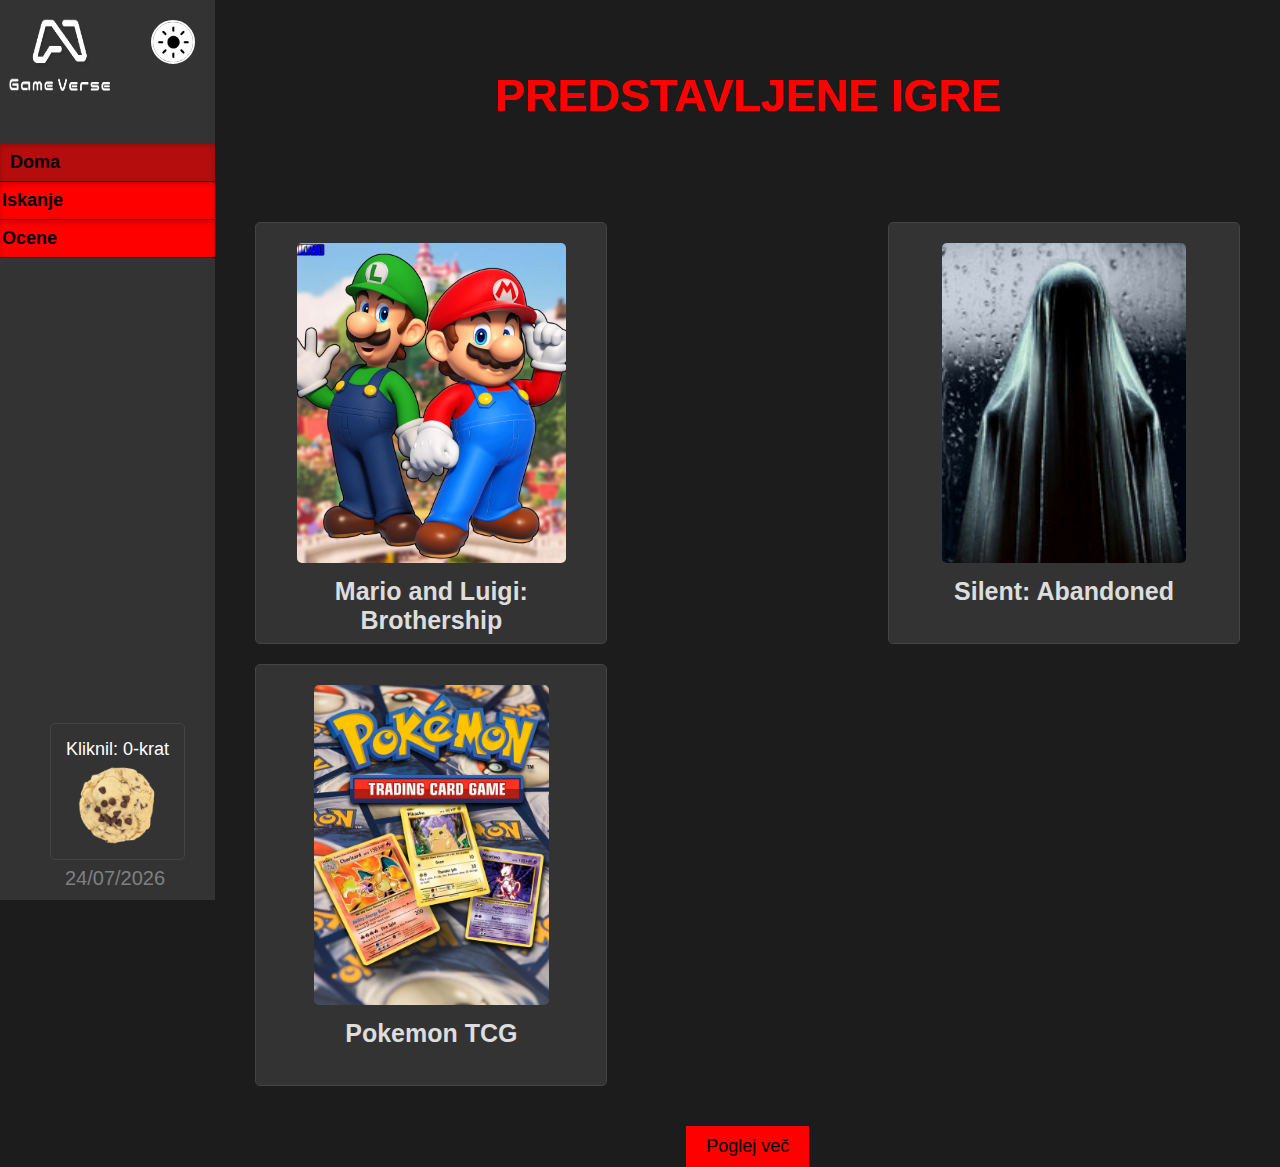
==== GameVerse/index.html @ e82404bf "full site upload" ====
<!DOCTYPE html>
<html lang="en">
    <head>
        <meta charset="UTF-8">
        <meta name="viewport" content="width=device-width, initial-scale=1.0">
        <title>Index Stran</title>
        <link id="theme-style" rel="stylesheet" href="index_darkMode.css">
        <script>
            window.onload = function () {
                const themeLink = document.getElementById('theme-style');

                // Determine the page-specific CSS filenames
                const currentPage = window.location.pathname.split('/').pop(); // Get the current file name
                const darkModeFile = currentPage.replace('.html', '_darkMode.css');
                const lightModeFile = currentPage.replace('.html', '_lightMode.css');

                // Load the saved theme (light or dark) from localStorage
                const savedMode = localStorage.getItem('theme') || 'dark'; // Default to 'dark' if no preference is set
                themeLink.setAttribute('href', savedMode === 'dark' ? darkModeFile : lightModeFile);

                // Function to toggle between light and dark modes
                function toggleMode() {
                    if (savedMode === 'dark') {
                        themeLink.setAttribute('href', lightModeFile);
                        localStorage.setItem('theme', 'light'); // Save preference as 'light'
                    } else {
                        themeLink.setAttribute('href', darkModeFile);
                        localStorage.setItem('theme', 'dark'); // Save preference as 'dark'
                    }
                }

                // Expose toggleMode globally so it can be used in the HTML
                window.toggleMode = toggleMode;

                // Function to update today's date
                function updateDate() {
                    const dateElement = document.getElementById('current-date');
                    const now = new Date();

                    // Format date as day/month/year
                    const day = String(now.getDate()).padStart(2, '0'); // Add leading zero if needed
                    const month = String(now.getMonth() + 1).padStart(2, '0'); // Months are 0-indexed
                    const year = now.getFullYear();

                    const dateString = `${day}/${month}/${year}`;
                    dateElement.textContent = dateString;
                }

                updateDate(); // Call once to show the date immediately
            };
            
            function showMoreCards() {
                const hiddenCards = document.querySelectorAll('.hidden-cards');
                hiddenCards.forEach(card => {
                    card.style.display = 'block';
                });
                document.getElementById('show-more-btn').style.display = 'none';

                // Update container height to match the new page size
                const container = document.querySelector('.container');
                container.style.height = `${document.documentElement.scrollHeight}px`;
            }

            let score = 0;
            function cookieClick(){
                score++;
                document.getElementById('score').textContent = "Kliknil: " + score + "-krat";
            }
        </script>
    </head>
    <body>
        <div class="container">
            <!-- Sidebar -->
            <div class="sidebar">
                <div class="logo">
                    <img src="Slike/logo.png" alt="logo" id="logo">
                </div>
                <nav>
                    <ul>
                        <li><a href="index.html" class="active">Doma</a></li>
                        <li><a href="iskanje.html">Iskanje</a></li>
                        <li><a href="ocene.html">Ocene</a></li>
                    </ul>
                </nav>
                <div class="mode-toggle" onclick="toggleMode()">
                    <img src="Slike/mode.png" alt="Mode" id="mode-icon">
                </div>
                <div class="datum">
                    <span id="current-date"></span>
                </div>
                <div class="cookie">
                    <p id="score">Kliknil: 0-krat</p>
                    <img id="cookie" src="Slike/cookie.png" alt="cookieClicker" onClick="cookieClick();">
                </div>
            </div>

            <!-- Main Content -->
            <div class="main-content">
                <h1 class="featured-title">Predstavljene Igre</h1>
                <div class="featured-section">
                    <div class="card">
                        <img src="Slike/mario&luigi.png" alt="Mario in Luigi">
                        <h3>Mario and Luigi: Brothership</h3>
                    </div>
                    <div class="card">
                        <img src="Slike/silentAbandoned.png" alt="Silent Abandoned">
                        <h3>Silent: Abandoned</h3>
                    </div>
                    <div class="card">
                        <img src="Slike/PokemonTCG.png" alt="Pokemon TCG">
                        <h3>Pokemon TCG</h3>
                    </div>

                    <!-- Hidden Cards -->
                    <div class="card hidden-cards">
                        <img src="Slike/terraria.png" alt="Terraria">
                        <h3>Terraria</h3>
                    </div>
                    <div class="card hidden-cards">
                        <img src="Slike/minecraft.png" alt="Minecraft">
                        <h3>Minecraft</h3>
                    </div>
                    <div class="card hidden-cards">
                        <img src="Slike/yumenikki.jpg" alt="Yume Nikki">
                        <h3>Yume Nikki</h3>
                    </div>
                </div>
                <button id="show-more-btn" class="show-more-btn" onclick="showMoreCards()">Poglej več</button>
            </div>
        </div>
    </body>
</html>
---- GameVerse/index_darkMode.css ----
body, html {
    margin: 0;
    padding: 0;
    font-family: Arial, sans-serif;
    background-color: #1c1c1c;
    height: 100%;
}

.container {
    display: flex;
    height: 100%;
}

/* Sidebar Styles */
.sidebar {
    width: 280px;
    background-color: #333;
    display: flex;
    flex-direction: column;
    justify-content: flex-start;
    position: relative;
}

.sidebar nav ul {
    list-style: none;
    position: relative;
    top: 40px;
    padding: 0;
    margin: 0;
}

.sidebar nav ul li {
    border-bottom: 1px black solid;
}

.sidebar nav ul li a {
    font-weight: bold;
    color: black;
    background-color: red;
    text-decoration: none;
    font-size: 18px;
    display: block;
    padding: 8px 0;
    box-shadow: 0px 2px 5px 0px rgba(0, 0, 0, 0.2) inset;
    padding-left: 2px;
}

.sidebar nav ul li a:hover{
    background-color: #db0b0b;
}

.sidebar nav ul li a.active {
    background-color: #b50d0d;
    color: black;
    padding-left: 10px;
}

.sidebar nav ul li a.active:hover{
    background-color: #9e0b0b;
}

/* Main Content Styles */
.main-content {
    padding: 40px;
    width: 100%;
}

.featured-title {
    font-size: 45px;
    color: red;
    margin-bottom: 20px;
    text-transform: uppercase;
    text-shadow: 0.1px 0.1px 0.1px;
    text-align: center;
}

.featured-section {
    display: flex;
    justify-content: space-between;
    padding-top: 80px;
    flex-wrap: wrap;
}

.card {
    background-color: #333;
    padding: 10px;
    border: 1px solid #444;
    border-radius: 5px;
    text-align: center;
    width: 330px;
    height: 400px;
    max-width: none;
    display: block;
    margin-bottom: 20px; /* Add space between cards */
}

.hidden-cards {
    display: none;
    margin-top: 20px; /* Add space between hidden cards and shown cards */
}

.show-more-btn {
    background-color: red;
    color: black;
    padding: 10px 20px;
    border: none;
    font-size: 18px;
    cursor: pointer;
    margin-top: 20px;
    display: block;
    margin-left: auto;
    margin-right: auto;
}

.show-more-btn:hover {
    background-color: #db0b0b;
}

.card img {
    width: auto; /* Adjust image width */
    height: 80%;
    border-radius: 5px;
    margin: 10px;
}

.card h3 {
    margin: 0;
    font-size: 25px;
    color: #ddd;
}
#logo{
    height: 100px;
    width: 120px;
}
.mode-toggle {
    position: absolute;
    top: 20px;
    right: 20px;
    cursor: pointer;
}
.mode-toggle:hover{
    opacity: 80%;
}

#mode-icon {
    width: 40px;
    height: 40px;
    border-radius: 50%;
    border: 2px solid #fff;
}
.datum {
    position: absolute;
    bottom: 10px;
    left: 65px;
    font-size: 20px;
    color: grey;
}
.cookie {
    margin-top: 20px;
    text-align: center;
    padding: 10px;
    border: 1px solid #444;
    border-radius: 5px;
    position: absolute;
    bottom: 40px;
    left: 50px;
}
.cookie img {
    width: 80px;
    height: 80px;
    cursor: pointer;
}

.cookie p {
    font-size: 18px;
    color: #fff;
    margin: 5px;
}
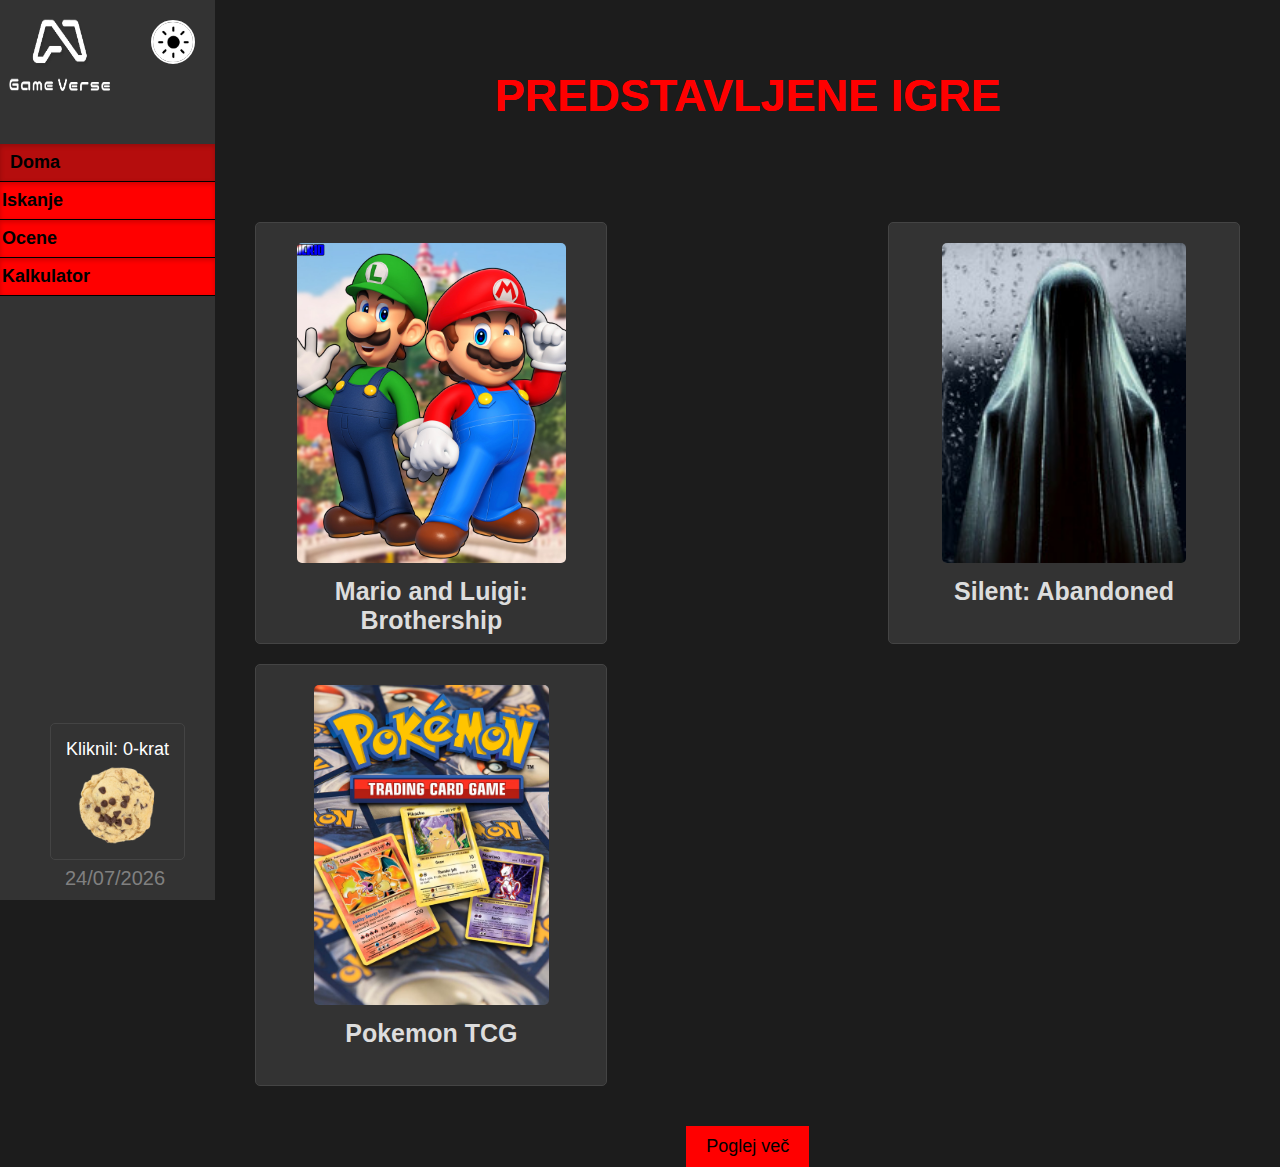
==== commit 4dd7d8ea: "Dodana stran kalkulator" ====
--- a/GameVerse/index.html
+++ b/GameVerse/index.html
@@ -80,6 +80,7 @@
                         <li><a href="index.html" class="active">Doma</a></li>
                         <li><a href="iskanje.html">Iskanje</a></li>
                         <li><a href="ocene.html">Ocene</a></li>
+                        <li><a href="kalkulator.html">Kalkulator</a></li>
                     </ul>
                 </nav>
                 <div class="mode-toggle" onclick="toggleMode()">
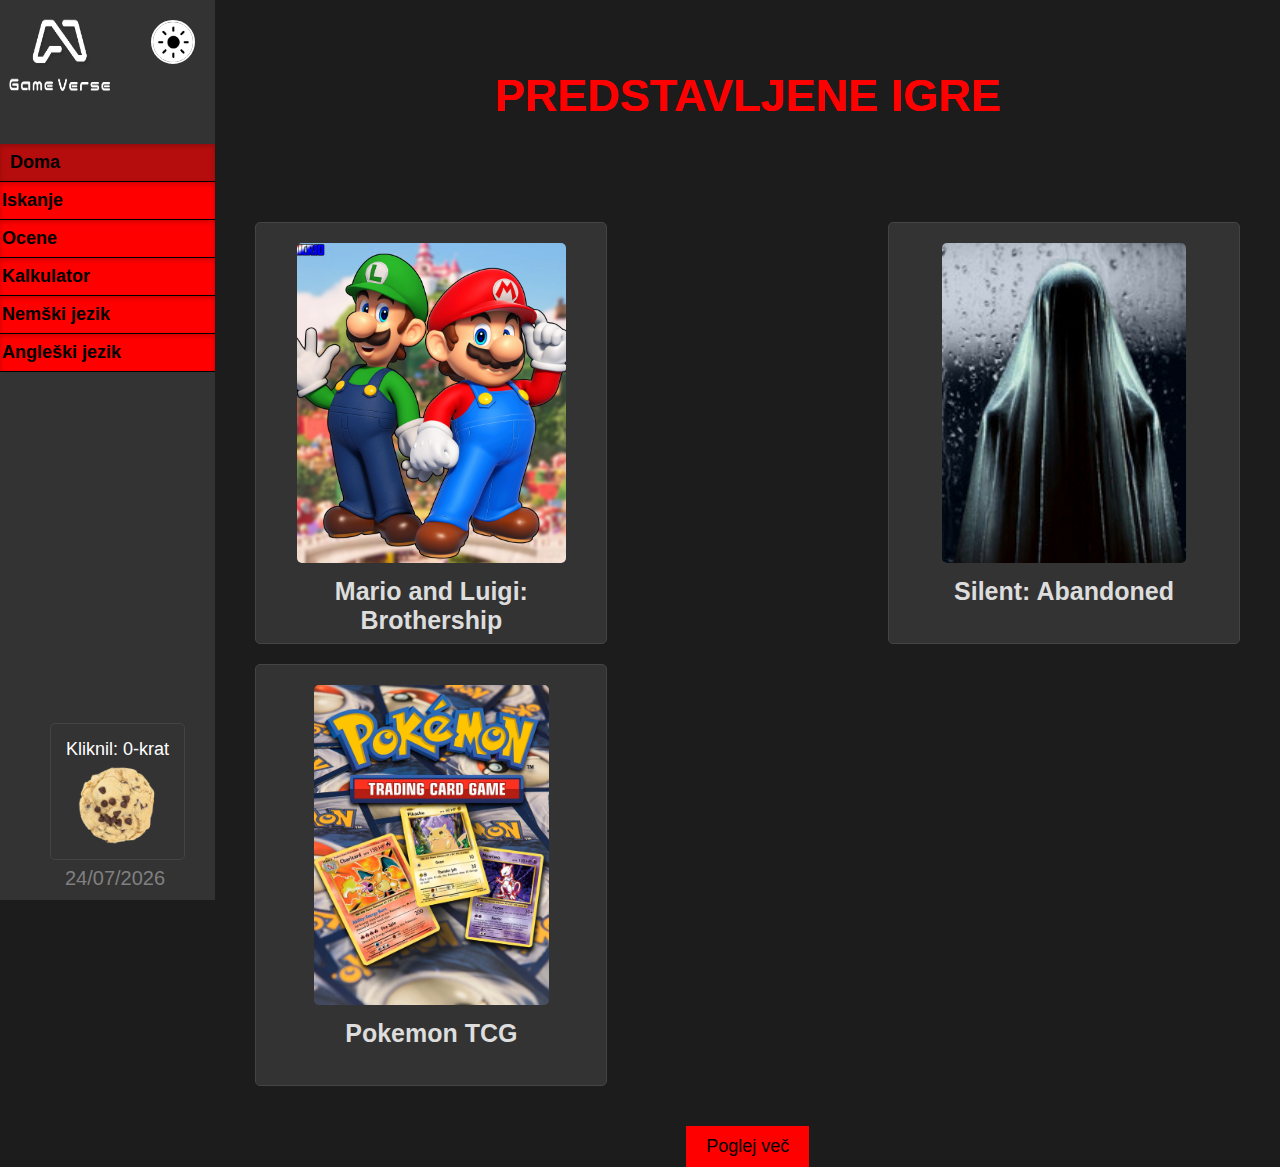
==== commit df7fd272: "Možnost preklopa na angleščino" ====
--- a/GameVerse/index.html
+++ b/GameVerse/index.html
@@ -81,6 +81,8 @@
                         <li><a href="iskanje.html">Iskanje</a></li>
                         <li><a href="ocene.html">Ocene</a></li>
                         <li><a href="kalkulator.html">Kalkulator</a></li>
+                        <li><a href="indexnem.html">Nemški jezik</a></li>
+                        <li><a href="indexen.html">Angleški jezik</a></li>
                     </ul>
                 </nav>
                 <div class="mode-toggle" onclick="toggleMode()">
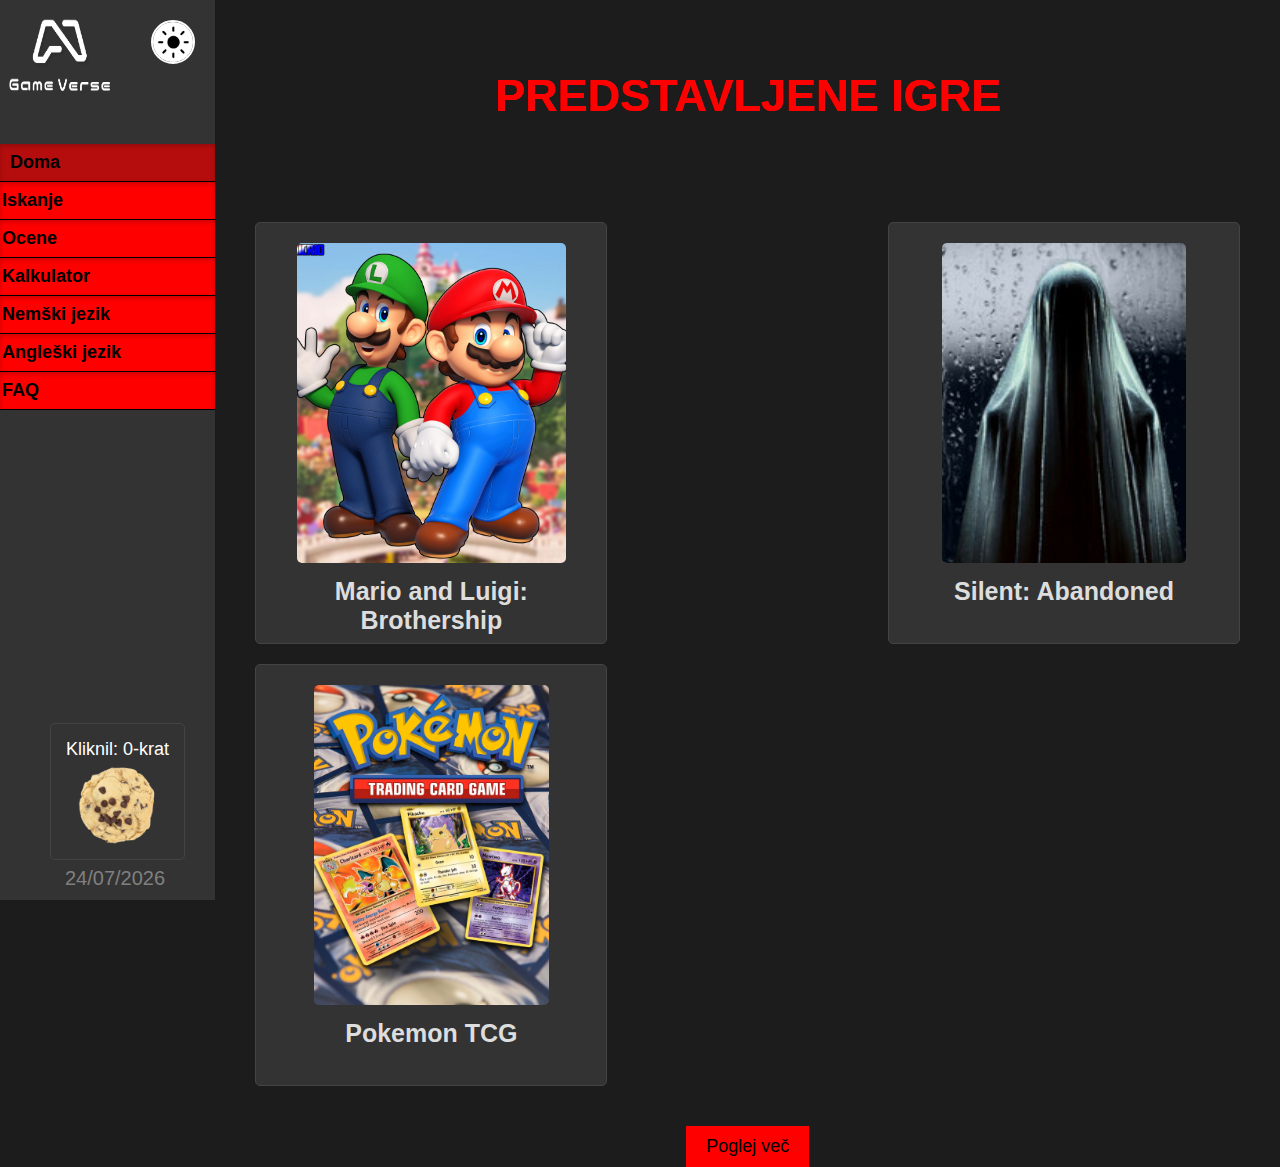
==== commit 0abba409: "Luka KIDS NALOGA 6" ====
--- a/GameVerse/index.html
+++ b/GameVerse/index.html
@@ -83,6 +83,7 @@
                         <li><a href="kalkulator.html">Kalkulator</a></li>
                         <li><a href="indexnem.html">Nemški jezik</a></li>
                         <li><a href="indexen.html">Angleški jezik</a></li>
+                        <li><a href="FAQ.html">FAQ</a></li>
                     </ul>
                 </nav>
                 <div class="mode-toggle" onclick="toggleMode()">
